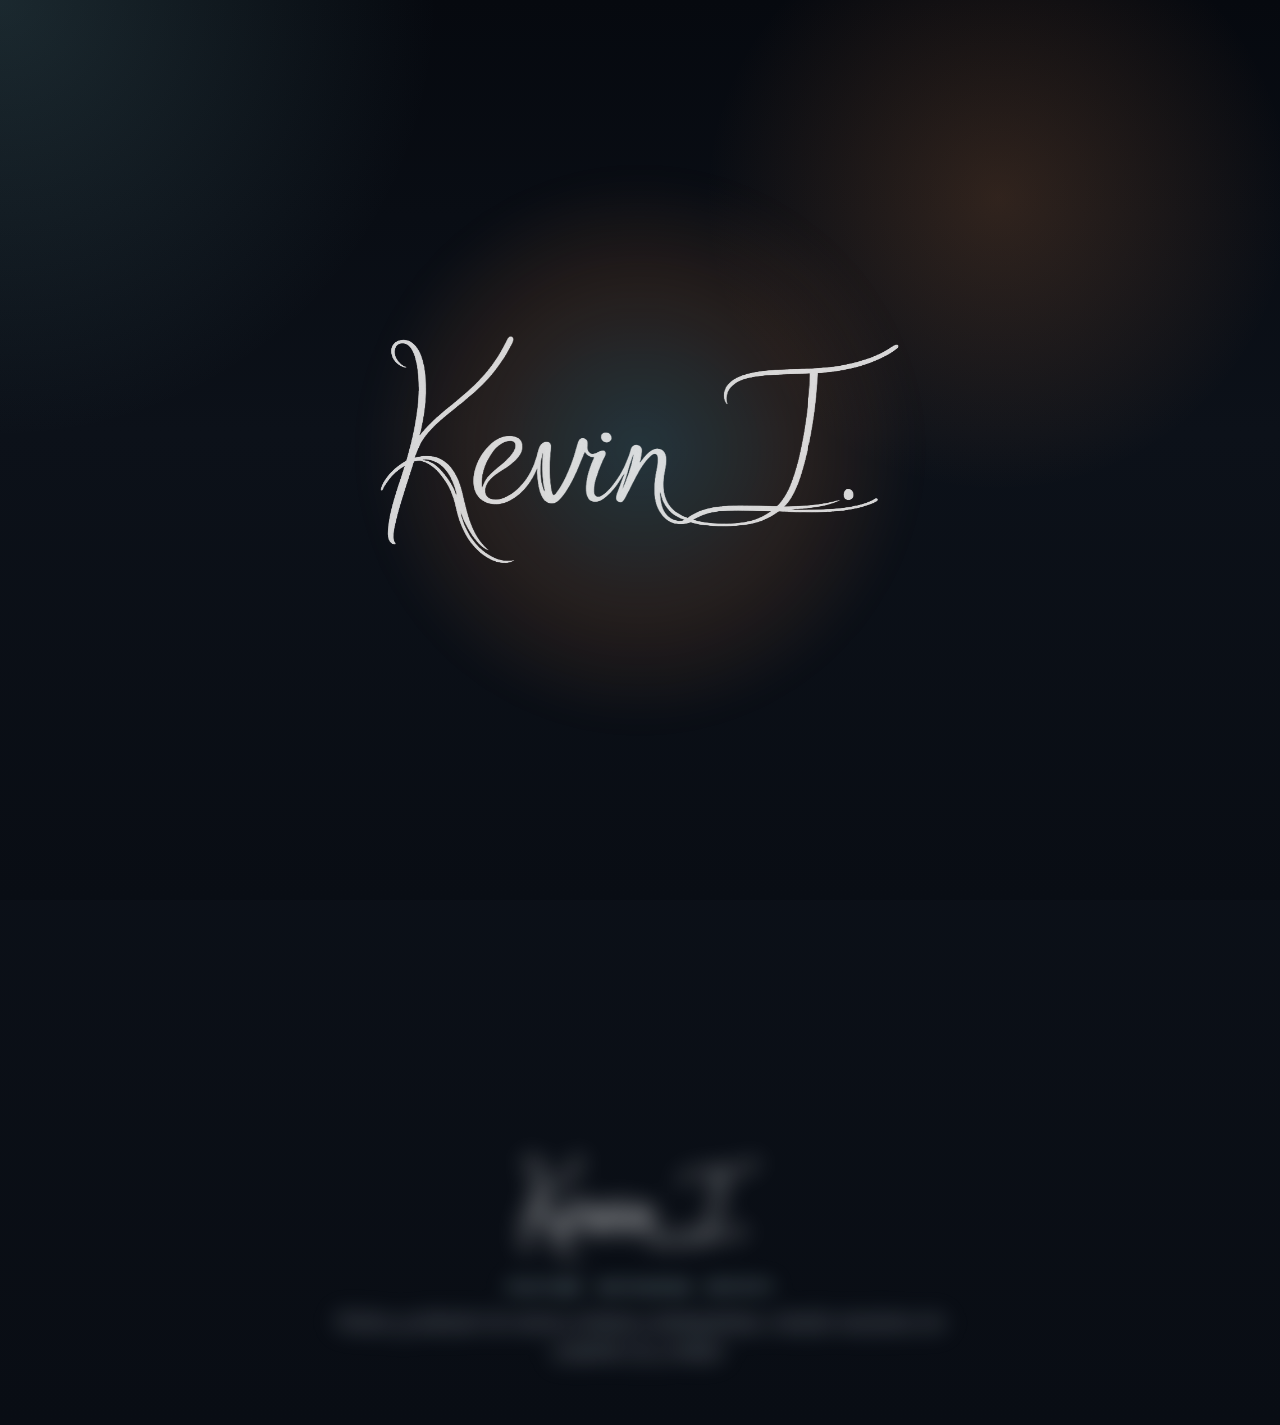
==== index.html @ 6b15cef6 "update" ====
<!DOCTYPE html>
<html lang="es">
  <head>
    <meta charset="UTF-8" />
    <meta name="viewport" content="width=device-width, initial-scale=1.0" />
    <title>Kevin Isaac</title>
    <meta
      name="description"
      content="Página oficial de Kevin Isaac, artista y productor de música cristiana contemporánea."
    />
    <link rel="preconnect" href="https://fonts.googleapis.com" />
    <link rel="preconnect" href="https://fonts.gstatic.com" crossorigin />
    <link
      href="https://fonts.googleapis.com/css2?family=Playwrite+GB+S:wght@100..400&display=swap"
      rel="stylesheet"
    />
    <link rel="stylesheet" href="styles.css" />
  </head>
  <script>
  document.addEventListener("mousemove", (e) => {
    const x = (window.innerWidth / 2 - e.clientX) / 25;
    const y = (window.innerHeight / 2 - e.clientY) / 25;

    document.querySelector(".hero-copy").style.transform =
      `translate(${x}px, ${y}px)`;

    document.querySelector(".hero-portrait").style.transform =
     `translate(${x * -1}px, ${y * -1}px)`;
    });
  </script>
  <canvas id="particles"></canvas>
  <body class="is-loading">
    <div class="page-intro" aria-hidden="true">
      <div class="page-intro-glow"></div>
      <img class="page-intro-logo" src="KevinILogo.png" alt="" />
    </div>
    <div class="page-shell">
      <header class="hero" id="top">
        <nav class="topbar">
          <a class="brand" >Kevin Isaac</a>
          <div class="nav-links">
            <a href="mailto:Kevin.06051104@gmail.com">Contacto</a>
          </div>
        </nav>

        <div class="hero-layout">
          <section class="hero-copy">
            <p class="eyebrow">Artista • Productor Musical • Músico</p>

            <h1>Alabanzas Cristianas de Adoración, al único Dios</h1>
            <p class="hero-text">
              Kevin Isaac, un adolescente, artista que crea canciones dirigidas a la exaltación al único Dios, creador y merecedor de toda la gloria
            </p>
            <div class="social-links" aria-label="Enlaces del artista">
              <a href="https://www.youtube.com/@Kevin_Isa" target="_blank" rel="noreferrer">YouTube</a>
              <a href="https://www.instagram.com/kevin_isa.2010/" target="_blank" rel="noreferrer">Instagram</a>
              <a
                href="https://open.spotify.com/artist/6U7taWeuSr1JxiaJQ3qvFy?si=yPF9nr5WQiG1G-agTOfpDg"
                target="_blank"
                rel="noreferrer"
              >
                Spotify
              </a>
            </div>
          </section>

          <aside class="hero-portrait">
            <div class="portrait-frame">
              <img src="PFP.jpg" alt="Retrato de Kevin Isaac en el estudio" />
            </div>
          </aside>
        </div>
      </header>

      <main>
        <section class="about-section" id="about">
          <div class="section-heading">
            <p class="eyebrow">Sobre mí</p>
            <h2>Sobre mí</h2>
          </div>

          <div class="about-layout">
            <div class="about-copy">
              <p>
                Soy Kevin Isaac G.C., artista, productor musical y músico. Mi inspiración
                viene de Dios, y mi deseo es crear música que acompañe, levante y recuerde su verdad.
                Dios merece toda adoración, y en cada canto que he compuesto, lleva la exaltación a Él
              </p>
              <p>
                Entre el estudio y la composición, busco canciones honestas, con alma
                y belleza, que conecten a personas en momentos reales, con Dios
              </p>
              <p>
                También llevo acabo colaboraciones con mi familia, que también apoyan con la letra de las canciones.
              </p>
              <p>
                Hay una historia detrás de todas estas canciones, y cómo comencé a crear música. Pero aún no he publicado mi historia... lo sabrán pronto
              </p>
            </div>
          </div>
        </section>
      </main>

      <footer class="footer" id="contact">
        <img class="footer-logo" src="KevinILogo.png" alt="Logo de Kevin Isaac" />
        <div class="footer-links" aria-label="Redes y plataformas">
          <a href="https://www.youtube.com/@Kevin_Isa" target="_blank" rel="noreferrer">YouTube</a>
          <a href="https://www.instagram.com/kevin_isa.2010/" target="_blank" rel="noreferrer">Instagram</a>
          <a
            href="https://open.spotify.com/artist/6U7taWeuSr1JxiaJQ3qvFy"
            target="_blank"
            rel="noreferrer"
          >
            Spotify
          </a>
        </div>
        <p class="footer-text">
          Artista y productor de música cristiana contemporánea, creando canciones con propósito, fe y verdad.
        </p>
      </footer>
    </div>
    <script>
      window.addEventListener("load", () => {
        window.setTimeout(() => {
          window.requestAnimationFrame(() => {
            document.body.classList.remove("is-loading");
          });
        }, 2200);
      });
    </script>
    <script>
const elements = document.querySelectorAll(
  ".hero-copy, .hero-portrait, .about-section, .footer"
);

const observer = new IntersectionObserver((entries) => {
  entries.forEach((entry) => {
    if (entry.isIntersecting) {
      entry.target.classList.add("show");
    }
  });
}, { threshold: 0.2 });

elements.forEach((el) => {
  el.classList.add("hidden");
  observer.observe(el);
});
</script>
<script>
const canvas = document.getElementById("particles");
const ctx = canvas.getContext("2d");

canvas.width = window.innerWidth;
canvas.height = window.innerHeight;

let particlesArray = [];
let mouse = {
  x: null,
  y: null
};

// 🎨 COLOR CONTROL (changes on scroll)
let scrollFactor = 0;

window.addEventListener("scroll", () => {
  scrollFactor = window.scrollY / window.innerHeight;
});

// 🖱️ TRACK MOUSE
window.addEventListener("mousemove", (e) => {
  mouse.x = e.x;
  mouse.y = e.y;
});

class Particle {
  constructor() {
    this.x = Math.random() * canvas.width;
    this.y = Math.random() * canvas.height;
    this.size = Math.random() * 2 + 0.5;
    this.baseX = this.x;
    this.baseY = this.y;
    this.density = Math.random() * 40 + 5;
    this.speedX = Math.random() * 0.3 - 0.15;
    this.speedY = Math.random() * 0.3 - 0.15;
  }

  update() {
    // FLOATING MOTION
    this.x += this.speedX;
    this.y += this.speedY;

    // SCREEN WRAP
    if (this.x < 0) this.x = canvas.width;
    if (this.x > canvas.width) this.x = 0;
    if (this.y < 0) this.y = canvas.height;
    if (this.y > canvas.height) this.y = 0;
  }

  draw() {
    // 🎨 COLOR BASED ON SCROLL
    let r = 229 - scrollFactor * 100;
    let g = 138 + scrollFactor * 50;
    let b = 73 + scrollFactor * 120;

    ctx.fillStyle = `rgba(${r}, ${g}, ${b}, 0.7)`;

    ctx.beginPath();
    ctx.arc(this.x, this.y, this.size, 0, Math.PI * 2);
    ctx.fill();
  }
}

function init() {
  particlesArray = [];
  for (let i = 0; i < 90; i++) {
    particlesArray.push(new Particle());
  }
}

function animate() {
  ctx.clearRect(0, 0, canvas.width, canvas.height);

  particlesArray.forEach((p) => {
    p.update();
    p.draw();
  });

  requestAnimationFrame(animate);
}

init();
animate();

window.addEventListener("resize", () => {
  canvas.width = window.innerWidth;
  canvas.height = window.innerHeight;
  init();
});
</script>
<script>
const blurElements = document.querySelectorAll(
  ".hero-copy, .hero-portrait, .about-section, .footer, img, h1, h2, p"
);

const blurObserver = new IntersectionObserver((entries) => {
  entries.forEach((entry) => {
    if (entry.isIntersecting) {
      entry.target.classList.add("in-view");
      entry.target.classList.remove("blur-out");
    } else {
      entry.target.classList.add("blur-out");
      entry.target.classList.remove("in-view");
    }
  });
}, {
  threshold: 0.3
});

blurElements.forEach((el) => {
  el.classList.add("blur-out");
  blurObserver.observe(el);
});
</script>
  </body>
</html>
---- styles.css ----
:root {
  --bg: #090d14;
  --bg-soft: #121a24;
  --panel: rgba(15, 23, 34, 0.2);
  --panel-strong: rgba(20, 31, 45, 0.24);
  --text: #f5efe8;
  --muted: #b9c4ce;
  --line: rgba(163, 184, 204, 0.1);
  --accent: #e58a49;
  --accent-soft: #f2b989;
  --cool: #79b8bf;
  --cool-soft: #adcfd4;
  --shadow: 0 18px 50px rgba(0, 0, 0, 0.14);
}

.hero-copy,
.hero-portrait,
.about-section,
.footer {
  animation: floaty 6s ease-in-out infinite;
}

@keyframes floaty {
  0% { transform: translateY(0px); }
  50% { transform: translateY(-10px); }
  100% { transform: translateY(0px); }
}

* {
  box-sizing: border-box;
}

html {
  scroll-behavior: smooth;
}

body {
  margin: 0;
  min-height: 100vh;
  overflow-x: hidden;
  background:
    radial-gradient(circle at top left, rgba(121, 184, 191, 0.22), transparent 32%),
    radial-gradient(circle at 78% 22%, rgba(229, 138, 73, 0.22), transparent 30%),
    linear-gradient(180deg, #06090f 0%, #0c1119 48%, #090d14 100%);
  color: var(--text);
  font-family: "Avenir Next", "Segoe UI", sans-serif;
}

body.is-loading {
  overflow: hidden;
}

body::before {
  content: "";
  position: fixed;
  inset: 0;
  pointer-events: none;
  background:
    linear-gradient(rgba(255, 255, 255, 0.03) 1px, transparent 1px),
    linear-gradient(90deg, rgba(255, 255, 255, 0.03) 1px, transparent 1px);
  background-size: 100px 100px;
  mask-image: linear-gradient(180deg, rgba(0, 0, 0, 0.45), transparent 85%);
}

.page-intro {
  position: fixed;
  inset: 0;
  z-index: 20;
  display: grid;
  place-items: center;
  background:
    radial-gradient(circle at top left, rgba(121, 184, 191, 0.18), transparent 28%),
    radial-gradient(circle at 78% 22%, rgba(229, 138, 73, 0.18), transparent 24%),
    linear-gradient(180deg, #06090f 0%, #0c1119 48%, #090d14 100%);
  transition:
    opacity 2200ms ease,
    visibility 2200ms ease;
}

.page-intro-glow {
  position: absolute;
  width: min(54vw, 520px);
  aspect-ratio: 1;
  border-radius: 999px;
  background: radial-gradient(circle, rgba(121, 184, 191, 0.22), rgba(229, 138, 73, 0.12) 42%, transparent 70%);
  filter: blur(12px);
  animation: intro-glow 3600ms ease-out both;
}

.page-intro-logo {
  position: relative;
  z-index: 1;
  width: min(62vw, 520px);
  opacity: 0.84;
  mix-blend-mode: screen;
  animation: intro-logo 3200ms cubic-bezier(0.2, 0.9, 0.2, 1) both;
}

body:not(.is-loading) .page-intro {
  opacity: 0;
  visibility: hidden;
  pointer-events: none;
}

.page-shell {
  width: min(1180px, calc(100% - 40px));
  margin: 0 auto;
  padding: 20px 0 60px;
}

.topbar,
.hero-copy,
.hero-portrait,
.feature-card,
.about-section,
.footer {
  opacity: 1;
  transform: translateY(0);
  transition:
    opacity 1600ms ease,
    transform 1600ms ease,
    filter 1600ms ease;
}

body.is-loading .topbar,
body.is-loading .hero-copy,
body.is-loading .hero-portrait,
body.is-loading .feature-card,
body.is-loading .about-section,
body.is-loading .footer {
  opacity: 0;
  transform: translateY(26px);
  filter: blur(10px);
}

body.is-loading .topbar {
  transition-delay: 420ms;
}

body.is-loading .hero-copy {
  transition-delay: 620ms;
}

body.is-loading .hero-portrait {
  transition-delay: 820ms;
}

body.is-loading .feature-card:nth-child(1) {
  transition-delay: 1020ms;
}

body.is-loading .feature-card:nth-child(2) {
  transition-delay: 1200ms;
}

body.is-loading .feature-card:nth-child(3) {
  transition-delay: 1380ms;
}

body.is-loading .about-section {
  transition-delay: 1560ms;
}

body.is-loading .footer {
  transition-delay: 1760ms;
}

.topbar {
  display: flex;
  justify-content: space-between;
  align-items: center;
  gap: 24px;
  padding: 20px 0 24px;
}

.brand,
.nav-links a,
.button {
  text-decoration: none;
}

.brand {
  color: var(--text);
  font-family: "Didot", "Bodoni MT", serif;
  font-size: 1.15rem;
  letter-spacing: 0.18em;
  text-transform: uppercase;
}

.nav-links {
  display: flex;
  gap: 18px;
  flex-wrap: wrap;
}

.nav-links a {
  color: var(--muted);
  font-size: 0.95rem;
}

.hero {
  position: relative;
  padding: 0 0 24px;
}

.release-art-copy h4 {
  margin: 0;
  font-family: "Iowan Old Style", "Palatino Linotype", serif;
}

.hero-layout {
  display: grid;
  grid-template-columns: minmax(0, 1.15fr) minmax(280px, 0.85fr);
  gap: 36px;
  align-items: center;
}

.hero-copy,
.hero-portrait,
.feature-card,
.release-card,
.about-layout,
.footer {
  backdrop-filter: none;
}

.hero-copy {
  padding: 28px 0 12px;
  border: 0;
  border-radius: 0;
  background: transparent;
  box-shadow: none;
  animation: rise-in 700ms ease both;
}

.eyebrow,
.feature-label,
.release-kicker,
.point-number {
  color: var(--cool-soft);
  letter-spacing: 0.18em;
  text-transform: uppercase;
}

.eyebrow,
.feature-label,
.release-kicker {
  font-size: 0.78rem;
  margin: 0 0 12px;
}

.hero-logo {
  display: block;
  width: min(100%, 440px);
  margin-bottom: 22px;
  mix-blend-mode: screen;
}

.hero h1,
.section-heading h2,
.release-copy h3,
.feature-card h2 {
  font-family: "Iowan Old Style", "Palatino Linotype", serif;
}

.hero h1 {
  margin: 0;
  font-size: clamp(2rem, 4vw, 3.5rem);
  line-height: 1.02;
  max-width: 11ch;
}

.hero-text,
.about-copy p,
.release-copy p,
.footer-text {
  color: var(--muted);
  line-height: 1.7;
  font-size: 1rem;
}

.hero-text {
  max-width: 58ch;
  margin: 20px 0 0;
}

.hero-actions {
  display: flex;
  flex-wrap: wrap;
  gap: 14px;
  margin-top: 30px;
}

.social-links,
.footer-links {
  display: flex;
  flex-wrap: wrap;
  gap: 14px;
}

.social-links {
  margin-top: 22px;
}

.social-links a,
.footer-links a {
  color: var(--cool-soft);
  font-size: 0.9rem;
  letter-spacing: 0.08em;
  text-transform: uppercase;
  text-decoration: none;
  transition: color 180ms ease, transform 180ms ease;
}

.social-links a:hover {
  color: var(--accent-soft);
  transform: translateY(-3px) scale(1.05);
}
.footer-links a:hover {
  color: var(--accent-soft);
  transform: translateY(-1px);
}

.button {
  display: inline-flex;
  align-items: center;
  justify-content: center;
  min-height: 48px;
  padding: 0 20px;
  border-radius: 999px;
  font-weight: 600;
  transition: transform 180ms ease, background-color 180ms ease, border-color 180ms ease;
}

.button:hover {
  transform: translateY(-2px);
}

.button-primary {
  color: #091018;
  background: linear-gradient(135deg, var(--accent-soft), var(--accent));
}

.button-secondary {
  color: var(--text);
  border: 1px solid rgba(173, 207, 212, 0.28);
  background: rgba(121, 184, 191, 0.08);
}

.hero-portrait {
  display: grid;
  gap: 18px;
  animation: rise-in 900ms ease both;
}

.portrait-frame {
  position: relative;
  padding: 0;
  border-radius: 28px;
  background: transparent;
  box-shadow: none;
}

.portrait-frame img {
  display: block;
  width: 100%;
  aspect-ratio: 1 / 1;
  object-fit: cover;
  border-radius: 28px;
}

.portrait-caption {
  display: flex;
  justify-content: space-between;
  gap: 16px;
  padding: 0 6px;
  color: var(--muted);
  font-size: 0.92rem;
}

.feature-grid {
  display: grid;
  grid-template-columns: repeat(3, minmax(0, 1fr));
  gap: 26px;
  margin: 24px 0 90px;
}

.feature-card,
.release-card,
.about-layout,
.footer {
  border: 0;
  background: transparent;
  box-shadow: none;
}

.feature-card {
  min-height: 210px;
  padding: 0;
  border-radius: 0;
  animation: rise-in 900ms ease both;
}

.feature-card h2 {
  margin: 0;
  font-size: 1.65rem;
  line-height: 1.08;
}

.section-heading {
  margin-bottom: 18px;
}

.section-heading h2 {
  margin: 0;
  font-size: clamp(2rem, 4vw, 3.4rem);
}

.release-section,
.about-section {
  margin-bottom: 82px;
}

.release-card {
  display: grid;
  grid-template-columns: minmax(0, 1fr) minmax(280px, 0.72fr);
  gap: 24px;
  padding: 0;
  border-radius: 0;
  animation: rise-in 1s ease both;
}

.release-art img {
  display: block;
  width: 100%;
  height: 100%;
  min-height: 330px;
  object-fit: cover;
  border-radius: 22px;
}

.release-art-copy {
  display: flex;
  flex-direction: column;
  justify-content: center;
  padding: 0;
  border-radius: 0;
  background: transparent;
  border: 0;
}

.release-art-copy h4 {
  margin: 0 0 12px;
  font-size: 1.5rem;
  line-height: 1.12;
}

.release-art-copy p:last-child {
  margin: 0;
  color: var(--muted);
  line-height: 1.65;
}

.release-copy {
  display: flex;
  flex-direction: column;
  justify-content: center;
  padding: 8px 10px 8px 4px;
}

.release-copy h3 {
  margin: 0 0 12px;
  font-size: clamp(2.3rem, 5vw, 4rem);
}

.release-notes {
  display: flex;
  flex-wrap: wrap;
  gap: 10px;
  margin-top: 18px;
}

.release-notes span {
  display: inline-flex;
  align-items: center;
  min-height: 36px;
  padding: 0 14px;
  border-radius: 999px;
  color: var(--text);
  background: rgba(121, 184, 191, 0.1);
  border: 1px solid rgba(173, 207, 212, 0.14);
}

.about-layout {
  display: grid;
  grid-template-columns: minmax(0, 1fr) minmax(280px, 0.95fr);
  gap: 32px;
  padding: 0;
  border-radius: 0;
  animation: rise-in 1.05s ease both;
}

.about-copy {
  padding-right: 12px;
}

.about-points {
  display: grid;
  gap: 14px;
}

.point-card {
  padding: 16px 0;
  border-radius: 0;
  background: transparent;
  border: 0;
  border-top: 1px solid rgba(173, 207, 212, 0.14);
}

.point-number {
  display: inline-block;
  margin-bottom: 10px;
  font-size: 0.74rem;
}

.point-card p {
  margin: 0;
  color: var(--text);
  line-height: 1.6;
}

.footer {
  border-radius: 0;
  padding: 18px 0 0;
  text-align: center;
  background: transparent;
  animation: rise-in 1.1s ease both;
}

.footer-logo {
  display: block;
  width: min(100%, 240px);
  margin: 0 auto;
  mix-blend-mode: screen;
}

.footer-links {
  justify-content: center;
  margin-top: 18px;
}

.footer-text {
  max-width: 54ch;
  margin: 12px auto 0;
  font-family: "Playwrite GB S", cursive;
  font-size: 0.95rem;
  line-height: 1.9;
}

@keyframes rise-in {
  from {
    opacity: 0;
    transform: translateY(24px);
  }

  to {
    opacity: 1;
    transform: translateY(0);
  }
}

@keyframes intro-logo {
  from {
    opacity: 0;
    transform: scale(0.9) translateY(18px);
    filter: blur(8px);
  }

  60% {
    opacity: 0.96;
    transform: scale(1.02) translateY(0);
    filter: blur(0);
  }

  to {
    opacity: 0.84;
    transform: scale(1);
    filter: blur(0);
  }
}

@keyframes intro-glow {
  from {
    opacity: 0;
    transform: scale(0.75);
  }

  to {
    opacity: 1;
    transform: scale(1.08);
  }
}

@media (prefers-reduced-motion: reduce) {
  .page-intro,
  .page-intro-glow,
  .page-intro-logo,
  .topbar,
  .hero-copy,
  .hero-portrait,
  .feature-card,
  .about-section,
  .footer {
    animation: none !important;
    transition: none !important;
    transform: none !important;
    filter: none !important;
  }
}

@media (max-width: 980px) {
  .hero-layout,
  .release-card,
  .about-layout,
  .feature-grid {
    grid-template-columns: 1fr;
  }

  .hero h1 {
    max-width: 14ch;
  }

  .portrait-caption {
    flex-direction: column;
  }

}

@media (max-width: 720px) {
  .page-shell {
    width: min(100% - 32px, 100%);
    padding-top: 10px;
  }

  .topbar {
    flex-direction: column;
    align-items: flex-start;
    padding-bottom: 24px;
  }

  .hero-copy,
  .release-card,
  .about-layout,
  .feature-card,
  .footer {
    padding: 0;
  }

  .hero h1 {
    font-size: clamp(1.85rem, 9vw, 2.7rem);
  }

  .section-heading h2 {
    font-size: clamp(1.8rem, 10vw, 2.8rem);
  }

  .release-art img {
    min-height: 220px;
  }
}

.hidden {
  opacity: 0;
  transform: translateY(40px);
  filter: blur(8px);
}

.show {
  opacity: 1;
  transform: translateY(0);
  filter: blur(0);
  transition: all 1s ease;
}

.blur-out {
  opacity: 0.1;
  filter: blur(7px);
  transform: translateY(40px);
  transition: all 0.6s ease;
}

.in-view {
  opacity: 1;
  filter: blur(0);
  transform: translateY(0);
  transition: all 0.6s ease;
}

#particles {
  position: fixed;
  top: 0;
  left: 0;
  width: 100%;
  height: 100%;
  z-index: -1;
}
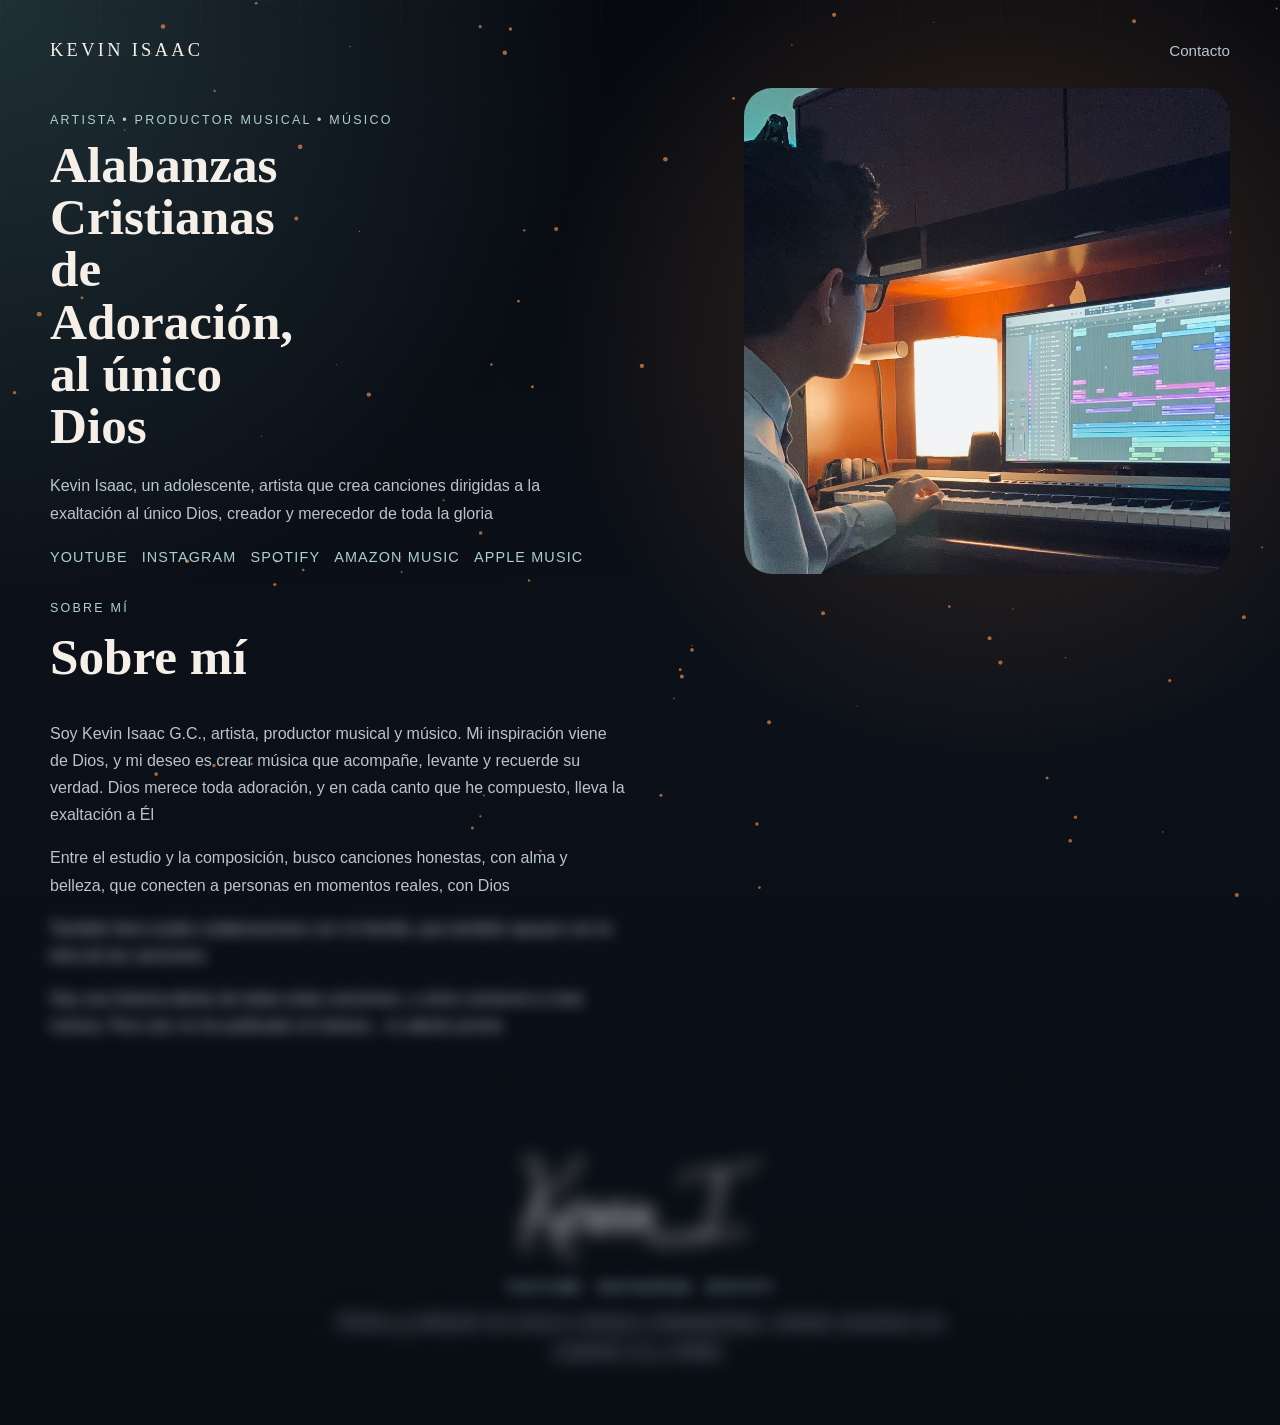
==== commit cbdcd2bf: "update" ====
--- a/index.html
+++ b/index.html
@@ -39,7 +39,7 @@
         <nav class="topbar">
           <a class="brand" >Kevin Isaac</a>
           <div class="nav-links">
-            <a href="mailto:Kevin.06051104@gmail.com">Contacto</a>
+            <a href="mailto:KevinIsaac.music@gmail.com">Contacto</a>
           </div>
         </nav>
 
@@ -53,14 +53,10 @@
             </p>
             <div class="social-links" aria-label="Enlaces del artista">
               <a href="https://www.youtube.com/@Kevin_Isa" target="_blank" rel="noreferrer">YouTube</a>
-              <a href="https://www.instagram.com/kevin_isa.2010/" target="_blank" rel="noreferrer">Instagram</a>
-              <a
-                href="https://open.spotify.com/artist/6U7taWeuSr1JxiaJQ3qvFy?si=yPF9nr5WQiG1G-agTOfpDg"
-                target="_blank"
-                rel="noreferrer"
-              >
-                Spotify
-              </a>
+              <a href="https://www.instagram.com/kevinisaac.music/" target="_blank" rel="noreferrer">Instagram</a>
+              <a href="https://open.spotify.com/artist/6U7taWeuSr1JxiaJQ3qvFy" target="_blank" rel="noreferrer">Spotify</a>
+              <a href="https://music.amazon.com.mx/artists/B0GXMH5B56/kevin-isaac" target="_blank" rel="noreferrer">Amazon Music</a>
+              <a href="music.apple.com/artist/kevin-isaac/1892726128?l=en-GB" target="_blank" rel="noreferrer">Apple Music</a>
             </div>
           </section>
 
@@ -166,12 +162,6 @@
   scrollFactor = window.scrollY / window.innerHeight;
 });
 
-// 🖱️ TRACK MOUSE
-window.addEventListener("mousemove", (e) => {
-  mouse.x = e.x;
-  mouse.y = e.y;
-});
-
 class Particle {
   constructor() {
     this.x = Math.random() * canvas.width;
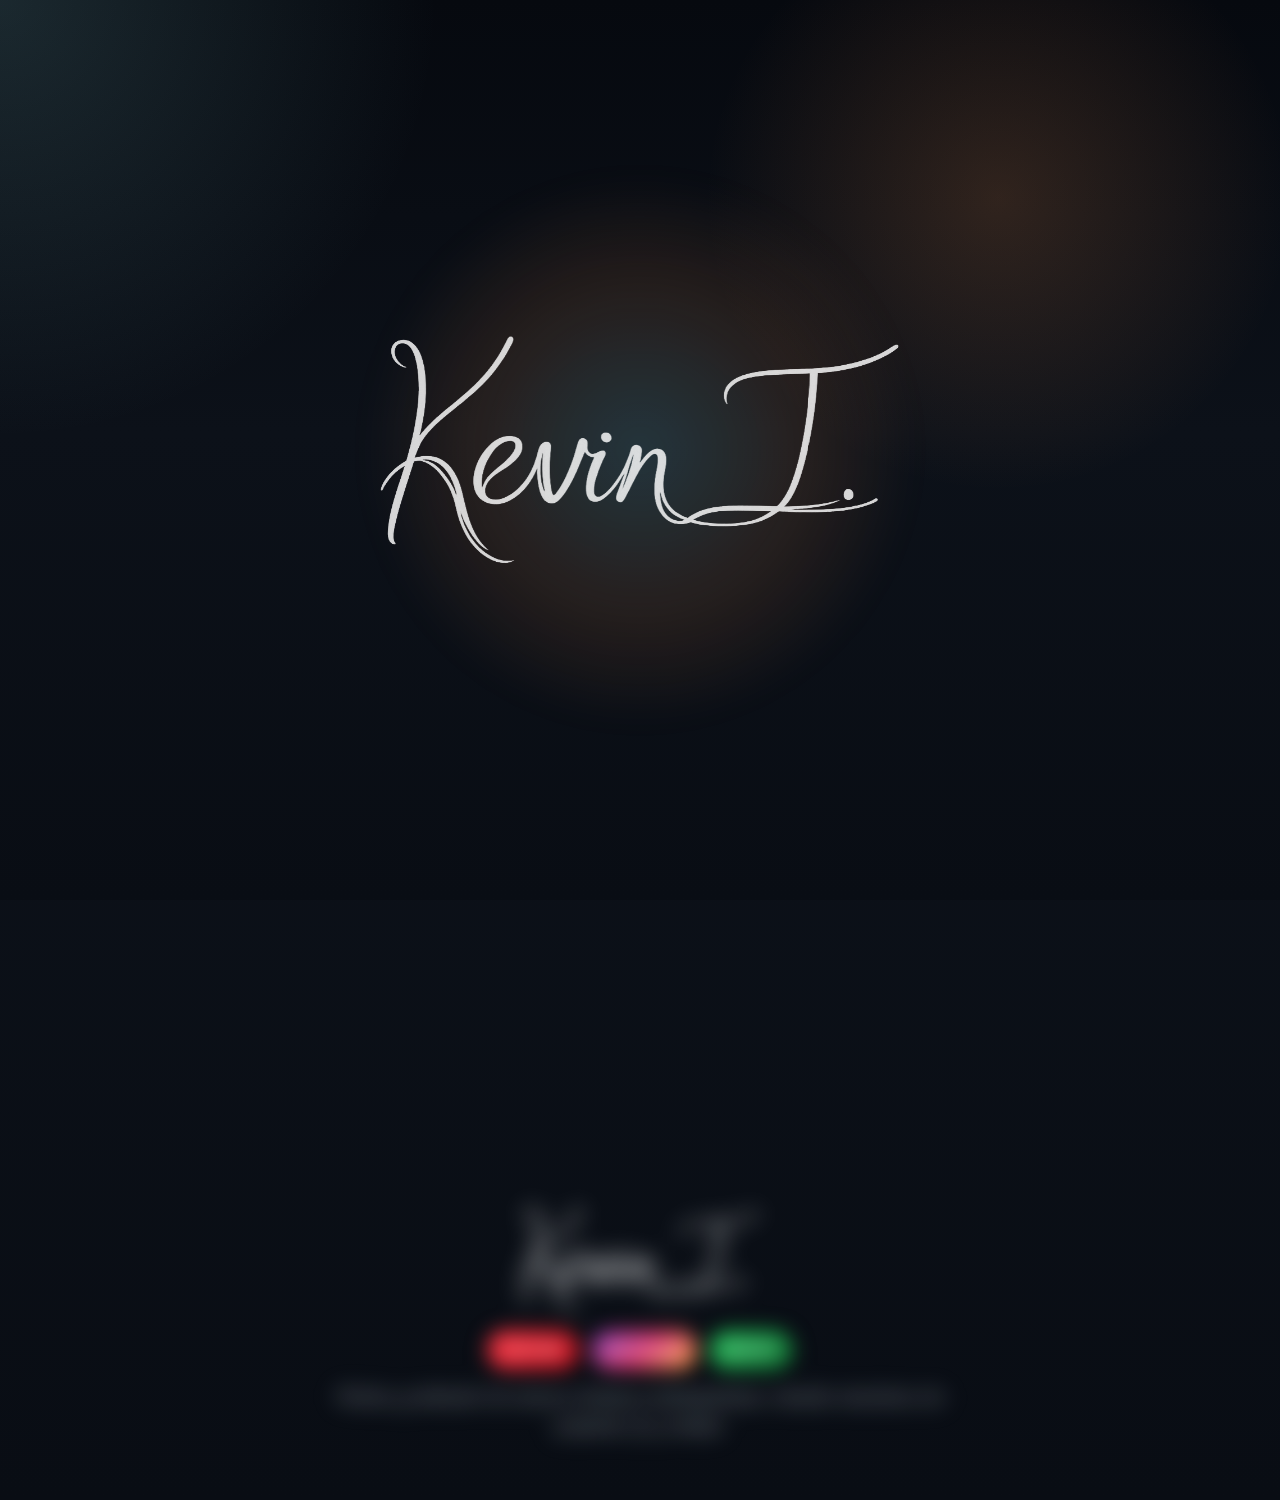
==== commit fbb3d96a: "update" ====
--- a/index.html
+++ b/index.html
@@ -37,7 +37,10 @@
     <div class="page-shell">
       <header class="hero" id="top">
         <nav class="topbar">
-          <a class="brand" >Kevin Isaac</a>
+          <a class="brand">
+            <img class="brand-pfp" src="PFP.jpg" alt="Foto de perfil de Kevin Isaac" />
+            <span>Kevin Isaac</span>
+          </a>
           <div class="nav-links">
             <a href="mailto:KevinIsaac.music@gmail.com">Contacto</a>
           </div>
@@ -52,17 +55,17 @@
               Kevin Isaac, un adolescente, artista que crea canciones dirigidas a la exaltación al único Dios, creador y merecedor de toda la gloria
             </p>
             <div class="social-links" aria-label="Enlaces del artista">
-              <a href="https://www.youtube.com/@Kevin_Isa" target="_blank" rel="noreferrer">YouTube</a>
-              <a href="https://www.instagram.com/kevinisaac.music/" target="_blank" rel="noreferrer">Instagram</a>
-              <a href="https://open.spotify.com/artist/6U7taWeuSr1JxiaJQ3qvFy" target="_blank" rel="noreferrer">Spotify</a>
-              <a href="https://music.amazon.com.mx/artists/B0GXMH5B56/kevin-isaac" target="_blank" rel="noreferrer">Amazon Music</a>
-              <a href="music.apple.com/artist/kevin-isaac/1892726128?l=en-GB" target="_blank" rel="noreferrer">Apple Music</a>
+              <a class="service-link youtube" href="https://www.youtube.com/@Kevin_Isa" target="_blank" rel="noreferrer">YouTube</a>
+              <a class="service-link instagram" href="https://www.instagram.com/kevinisaac.music/" target="_blank" rel="noreferrer">Instagram</a>
+              <a class="service-link spotify" href="https://open.spotify.com/artist/6U7taWeuSr1JxiaJQ3qvFy" target="_blank" rel="noreferrer">Spotify</a>
+              <a class="service-link amazon" href="https://music.amazon.com.mx/artists/B0GXMH5B56/kevin-isaac" target="_blank" rel="noreferrer">Amazon Music</a>
+              <a class="service-link apple" href="https://music.apple.com/mx/artist/kevin-isaac/1892726128?l=en-GB" target="_blank" rel="noreferrer">Apple Music</a>
             </div>
           </section>
 
           <aside class="hero-portrait">
             <div class="portrait-frame">
-              <img src="PFP.jpg" alt="Retrato de Kevin Isaac en el estudio" />
+              <img src="PFP2.jpg" alt="Retrato de Kevin Isaac" />
             </div>
           </aside>
         </div>
@@ -71,7 +74,6 @@
       <main>
         <section class="about-section" id="about">
           <div class="section-heading">
-            <p class="eyebrow">Sobre mí</p>
             <h2>Sobre mí</h2>
           </div>
 
@@ -100,9 +102,10 @@
       <footer class="footer" id="contact">
         <img class="footer-logo" src="KevinILogo.png" alt="Logo de Kevin Isaac" />
         <div class="footer-links" aria-label="Redes y plataformas">
-          <a href="https://www.youtube.com/@Kevin_Isa" target="_blank" rel="noreferrer">YouTube</a>
-          <a href="https://www.instagram.com/kevin_isa.2010/" target="_blank" rel="noreferrer">Instagram</a>
+          <a class="service-link youtube" href="https://www.youtube.com/@Kevin_Isa" target="_blank" rel="noreferrer">YouTube</a>
+          <a class="service-link instagram" href="https://www.instagram.com/kevin_isa.2010/" target="_blank" rel="noreferrer">Instagram</a>
           <a
+            class="service-link spotify"
             href="https://open.spotify.com/artist/6U7taWeuSr1JxiaJQ3qvFy"
             target="_blank"
             rel="noreferrer"
--- a/styles.css
+++ b/styles.css
@@ -180,6 +180,9 @@
 }
 
 .brand {
+  display: inline-flex;
+  align-items: center;
+  gap: 14px;
   color: var(--text);
   font-family: "Didot", "Bodoni MT", serif;
   font-size: 1.15rem;
@@ -187,6 +190,15 @@
   text-transform: uppercase;
 }
 
+.brand-pfp {
+  width: 44px;
+  height: 44px;
+  object-fit: cover;
+  border-radius: 999px;
+  opacity: 0.9;
+  box-shadow: 0 0 0 1px rgba(173, 207, 212, 0.18);
+}
+
 .nav-links {
   display: flex;
   gap: 18px;
@@ -194,8 +206,26 @@
 }
 
 .nav-links a {
-  color: var(--muted);
-  font-size: 0.95rem;
+  display: inline-flex;
+  align-items: center;
+  justify-content: center;
+  min-height: 44px;
+  padding: 0 18px;
+  border-radius: 999px;
+  color: var(--text);
+  font-size: 0.9rem;
+  letter-spacing: 0.08em;
+  text-transform: uppercase;
+  border: 1px solid rgba(173, 207, 212, 0.24);
+  background: rgba(121, 184, 191, 0.08);
+  transition: color 180ms ease, transform 180ms ease, border-color 180ms ease, background-color 180ms ease;
+}
+
+.nav-links a:hover {
+  color: var(--accent-soft);
+  border-color: rgba(242, 185, 137, 0.35);
+  background: rgba(229, 138, 73, 0.08);
+  transform: translateY(-1px);
 }
 
 .hero {
@@ -295,30 +325,77 @@
 .footer-links {
   display: flex;
   flex-wrap: wrap;
-  gap: 14px;
+  gap: 12px;
 }
 
 .social-links {
   margin-top: 22px;
 }
 
-.social-links a,
-.footer-links a {
-  color: var(--cool-soft);
-  font-size: 0.9rem;
-  letter-spacing: 0.08em;
+.service-link {
+  display: inline-flex;
+  align-items: center;
+  justify-content: center;
+  min-height: 40px;
+  padding: 0 14px;
+  border-radius: 999px;
+  font-size: 0.74rem;
+  font-weight: 600;
+  letter-spacing: 0.05em;
   text-transform: uppercase;
   text-decoration: none;
-  transition: color 180ms ease, transform 180ms ease;
-}
-
-.social-links a:hover {
-  color: var(--accent-soft);
-  transform: translateY(-3px) scale(1.05);
-}
-.footer-links a:hover {
-  color: var(--accent-soft);
+  border: 1px solid transparent;
+  box-shadow: 0 8px 20px rgba(0, 0, 0, 0.12);
+  transition:
+    transform 180ms ease,
+    box-shadow 180ms ease,
+    border-color 180ms ease,
+    filter 180ms ease;
+}
+
+.social-links .service-link:hover,
+.footer-links .service-link:hover {
   transform: translateY(-1px);
+  box-shadow: 0 12px 24px rgba(0, 0, 0, 0.16);
+  filter: brightness(1.06);
+}
+
+.social-links .service-link {
+  flex: 0 1 auto;
+}
+
+.footer-links .service-link {
+  flex: 0 1 auto;
+}
+
+.service-link.youtube {
+  color: #fff4f4;
+  background: linear-gradient(135deg, rgba(255, 48, 64, 0.95), rgba(199, 12, 25, 0.95));
+  border-color: rgba(255, 110, 120, 0.35);
+}
+
+.service-link.instagram {
+  color: #fff7fb;
+  background: linear-gradient(135deg, rgba(131, 58, 180, 0.95), rgba(225, 48, 108, 0.95) 52%, rgba(252, 175, 69, 0.95));
+  border-color: rgba(252, 175, 69, 0.3);
+}
+
+.service-link.spotify {
+  color: #effff4;
+  background: linear-gradient(135deg, rgba(29, 185, 84, 0.96), rgba(15, 114, 49, 0.96));
+  border-color: rgba(81, 222, 129, 0.34);
+}
+
+.service-link.amazon {
+  color: #fff7ea;
+  background: linear-gradient(135deg, rgba(34, 47, 62, 0.98), rgba(0, 0, 0, 0.98));
+  border-color: rgba(255, 153, 0, 0.34);
+}
+
+.service-link.apple {
+  color: #fbf7ff;
+  background: linear-gradient(135deg, rgba(250, 87, 139, 0.96), rgba(177, 50, 255, 0.96));
+  border-color: rgba(224, 142, 255, 0.3);
 }
 
 .button {
@@ -530,8 +607,9 @@
 }
 
 .footer {
+  position: relative;
   border-radius: 0;
-  padding: 18px 0 0;
+  padding: 48px 0 0;
   text-align: center;
   background: transparent;
   animation: rise-in 1.1s ease both;
@@ -667,6 +745,22 @@
   .release-art img {
     min-height: 220px;
   }
+
+  .footer {
+    padding-top: 34px;
+  }
+
+  .social-links,
+  .footer-links {
+    gap: 10px;
+  }
+
+  .service-link {
+    min-height: 38px;
+    padding: 0 12px;
+    font-size: 0.68rem;
+    letter-spacing: 0.04em;
+  }
 }
 
 .hidden {
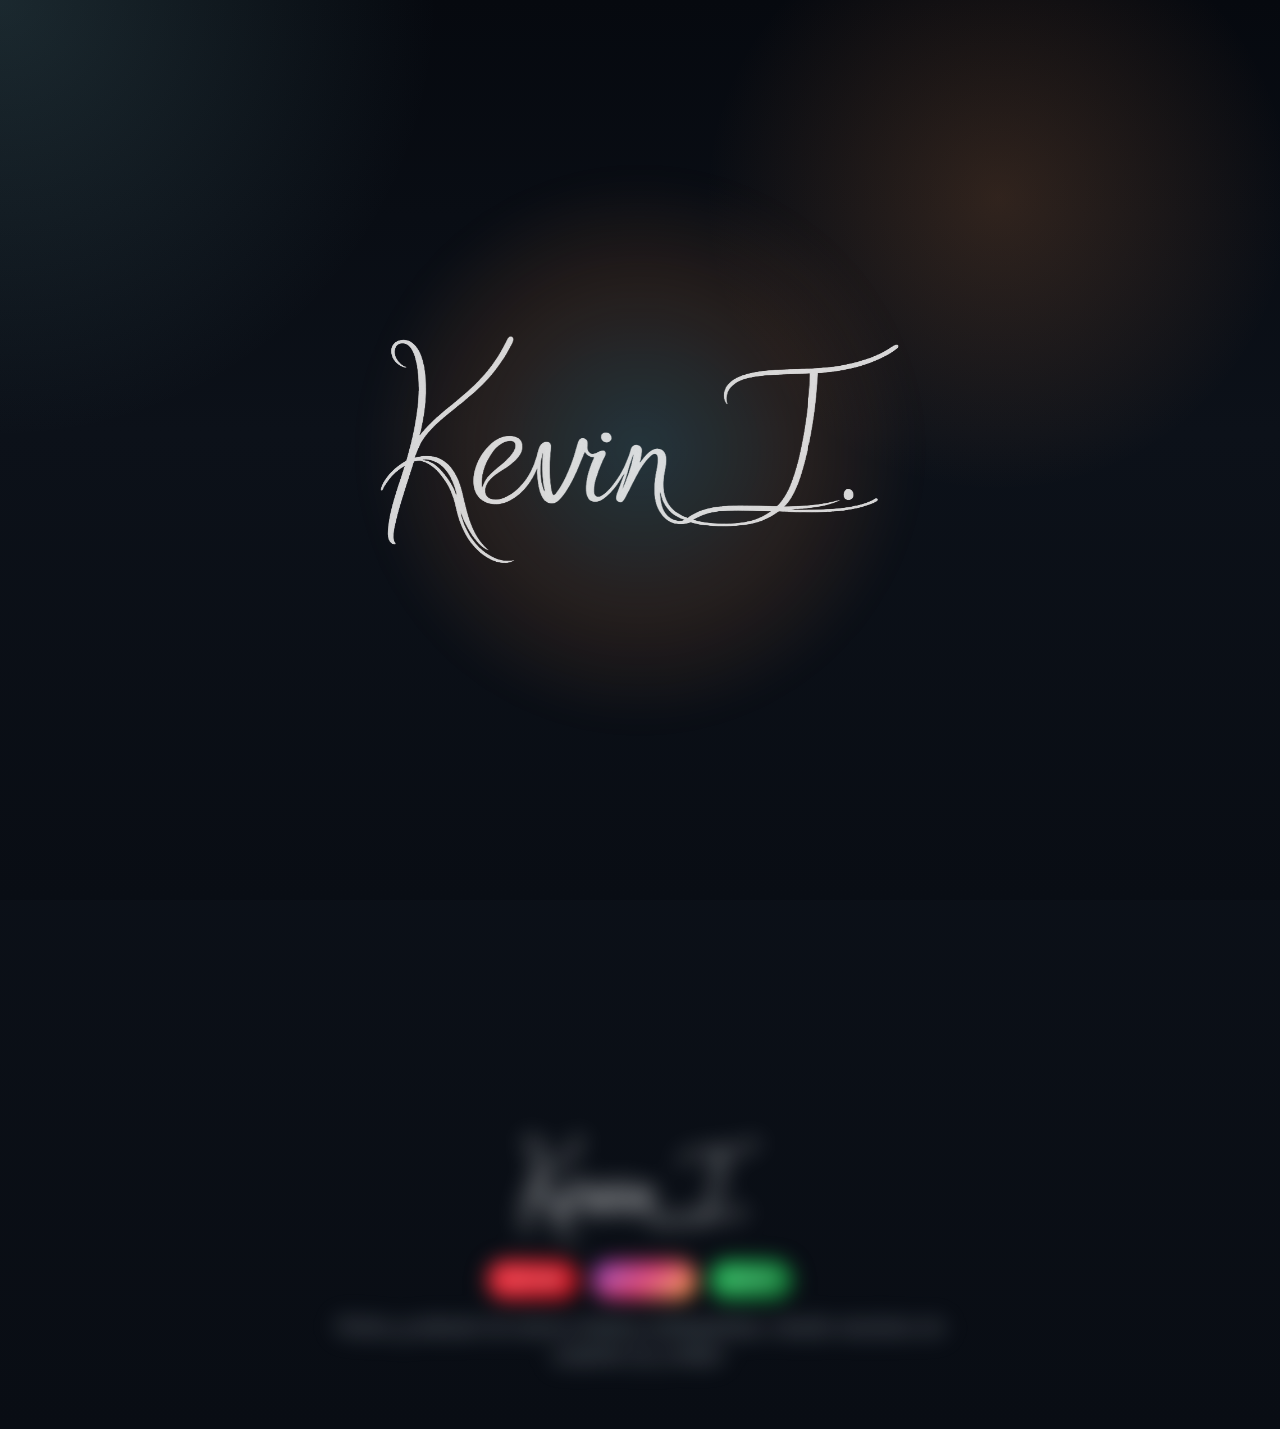
==== commit 92023407: "Update website" ====
--- a/index.html
+++ b/index.html
@@ -89,10 +89,7 @@
                 y belleza, que conecten a personas en momentos reales, con Dios
               </p>
               <p>
-                También llevo acabo colaboraciones con mi familia, que también apoyan con la letra de las canciones.
-              </p>
-              <p>
-                Hay una historia detrás de todas estas canciones, y cómo comencé a crear música. Pero aún no he publicado mi historia... lo sabrán pronto
+                Hay una historia detrás de todas estas canciones, y cómo comencé a crear música. Pero aún no he publicado mi historia...
               </p>
             </div>
           </div>
@@ -158,7 +155,7 @@
   y: null
 };
 
-// 🎨 COLOR CONTROL (changes on scroll)
+// COLOR CONTROL (changes on scroll)
 let scrollFactor = 0;
 
 window.addEventListener("scroll", () => {
@@ -190,7 +187,7 @@
   }
 
   draw() {
-    // 🎨 COLOR BASED ON SCROLL
+    // COLOR BASED ON SCROLL
     let r = 229 - scrollFactor * 100;
     let g = 138 + scrollFactor * 50;
     let b = 73 + scrollFactor * 120;
